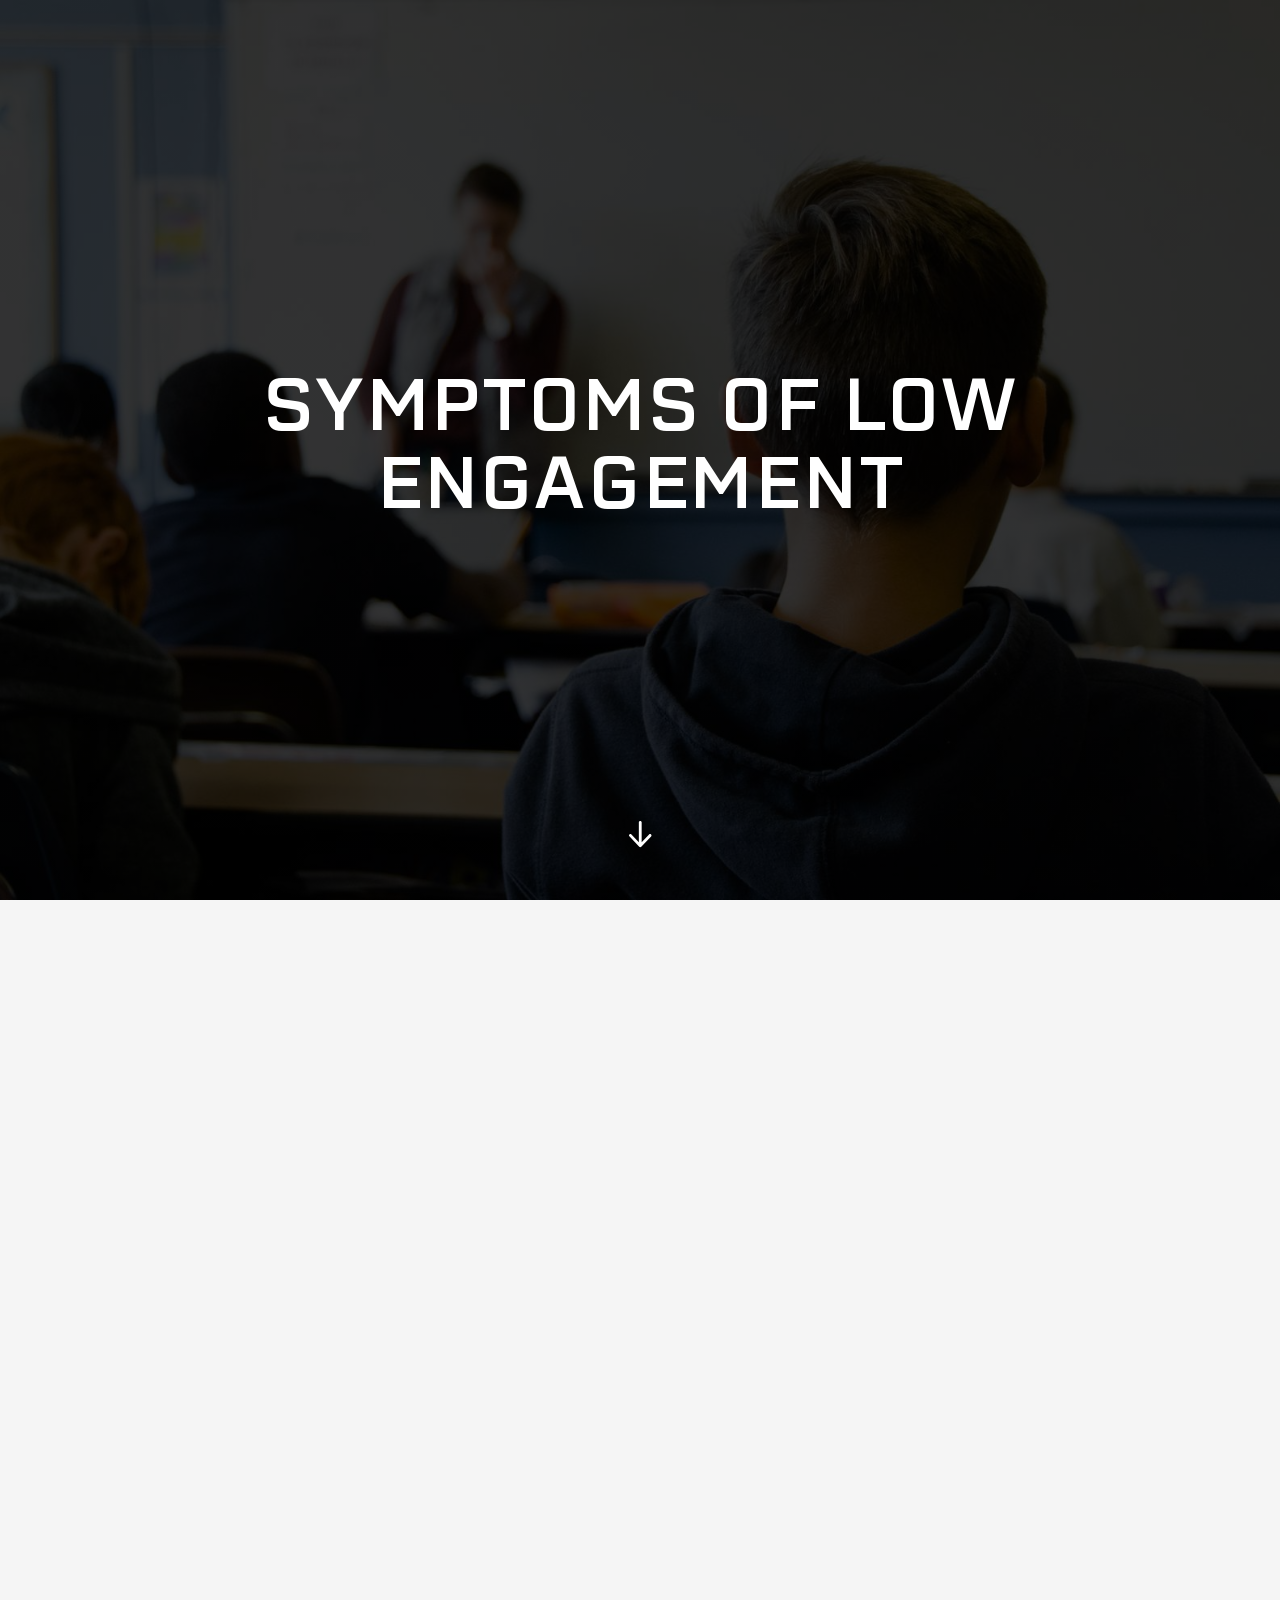
==== modules/sped/lesson1/index.html @ 5bf72a11 "with web player but no continue button" ====
<!doctype html>
<!-- 
course package version: mUrU0Mzm
rise_frontend sha: 54d539657277202fcb0b44dd9daada714e0674a3
learn_distribution_frontend sha: 43d3b4af557005edebfe20de93916f20476af28b
mondrian sha: 8c4db0ca4c85965be069d6996293c5a0fba97167
sandbox sha: 38e0c7bca6fd6bed198d58039339932c1fb4afbe
 -->
<html lang="en">
  <head>
    <meta charset="utf-8">
    <meta name="viewport" content="width=device-width,initial-scale=1">
    <title>SYMPTOMS OF LOW ENGAGEMENT</title>
    
      <link rel="stylesheet" href="lib/sandbox/4adfab46.css">
    
    <script type="application/json" id="__CONFIG__">
      {"remoteManifest":{"learn_distribution_frontend":{".js":["learn_dist/entry.js"]},"mondrian":{".js":["mondrian/entry.js"]}},"assetTargetPrefixes":{"media":"assets","font":"lib/fonts"}}
    </script>
    
    <script src="lib/dist/4215d215.js"></script>
  </head>
  <body>
    <div id="app"></div>
    
      <script src="lib/rise/25ac0daf.js"></script>
    
      <script src="lib/sandbox/c77685df.js"></script>
    
  </body>
</html>
---- modules/sped/lesson1/lib/sandbox/4adfab46.css ----
html,
body {
  height: 100%;
  margin: 0;
  padding: 0;
}

iframe {
  border: none;
  display: block;
  height: 100%;
  width: 100%;
}
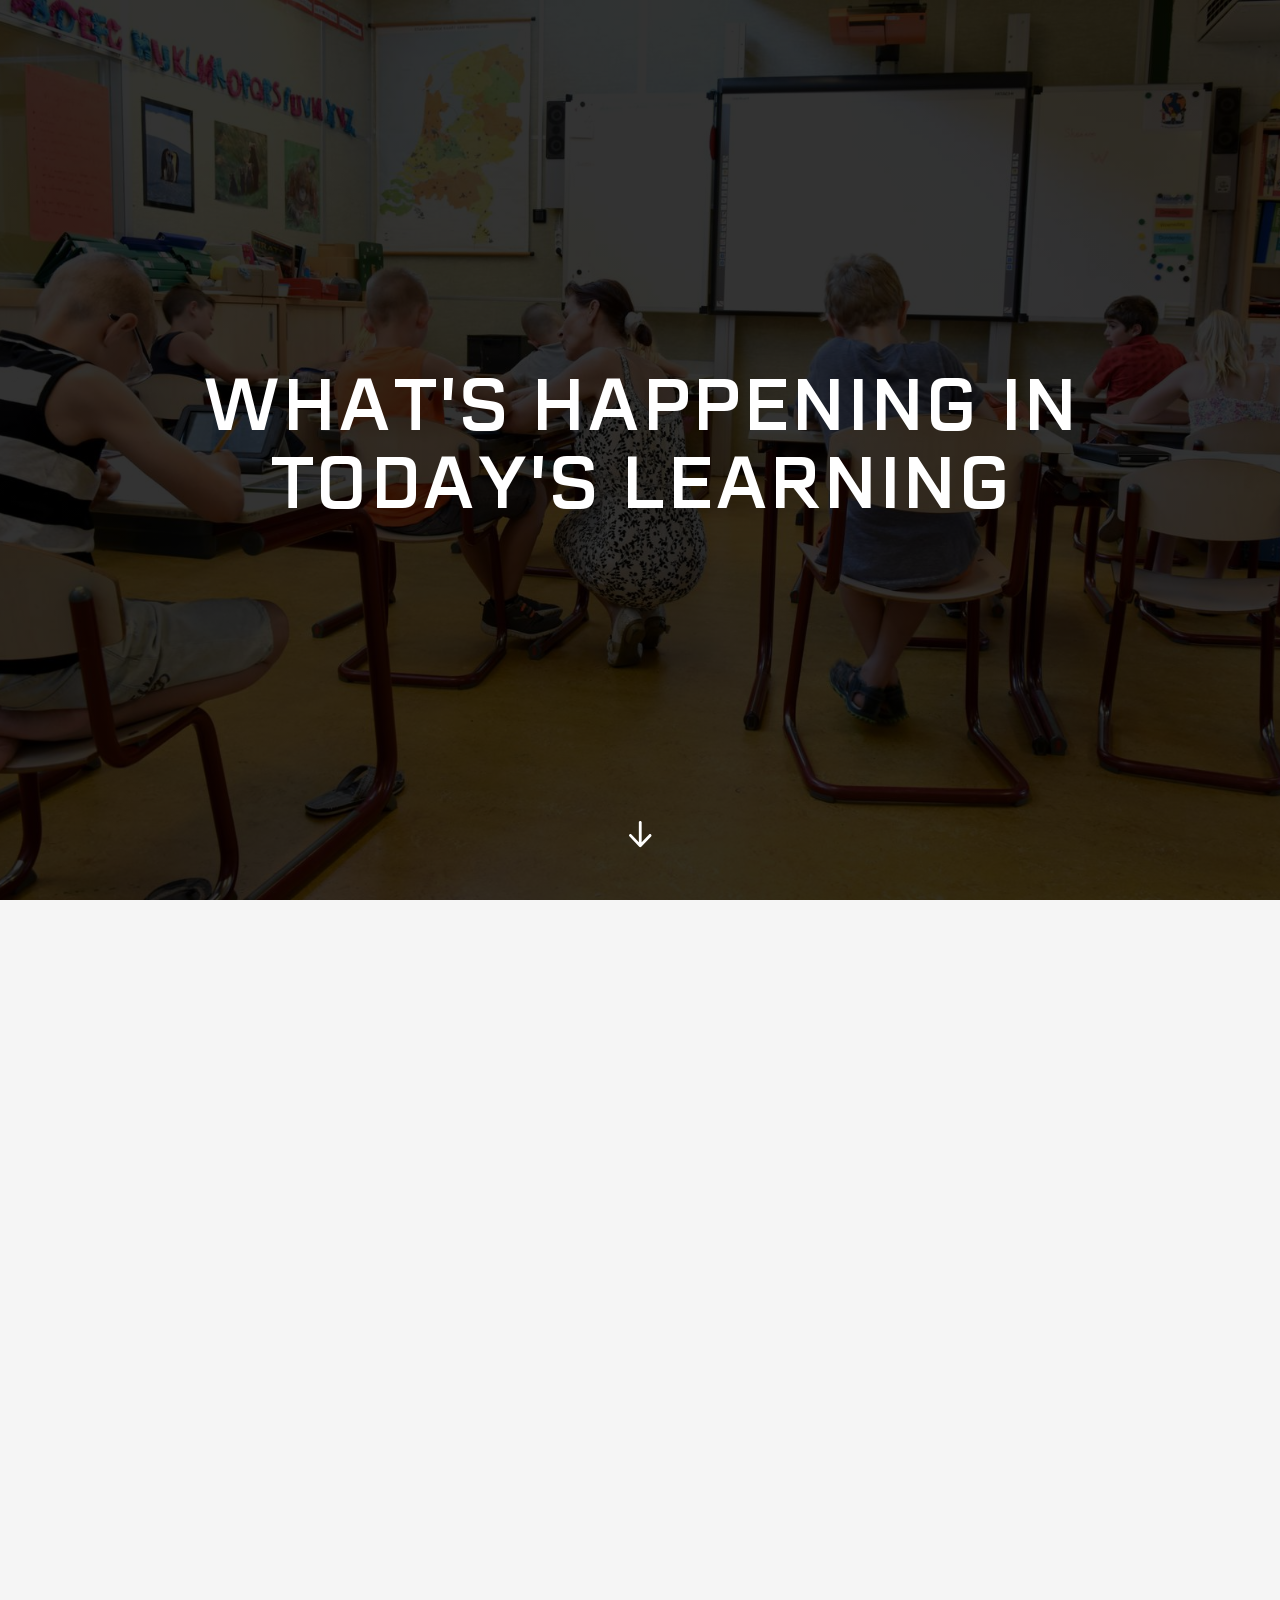
==== commit 211ac269: "change lesson 1 and 2 names, change video1" ====
--- a/modules/sped/lesson1/index.html
+++ b/modules/sped/lesson1/index.html
@@ -1,6 +1,6 @@
 <!doctype html>
 <!-- 
-course package version: mUrU0Mzm
+course package version: e3kBEin1
 rise_frontend sha: 54d539657277202fcb0b44dd9daada714e0674a3
 learn_distribution_frontend sha: 43d3b4af557005edebfe20de93916f20476af28b
 mondrian sha: 8c4db0ca4c85965be069d6996293c5a0fba97167
@@ -10,7 +10,7 @@
   <head>
     <meta charset="utf-8">
     <meta name="viewport" content="width=device-width,initial-scale=1">
-    <title>SYMPTOMS OF LOW ENGAGEMENT</title>
+    <title>WHAT&#39;S HAPPENING IN TODAY&#39;S LEARNING</title>
     
       <link rel="stylesheet" href="lib/sandbox/4adfab46.css">
     
